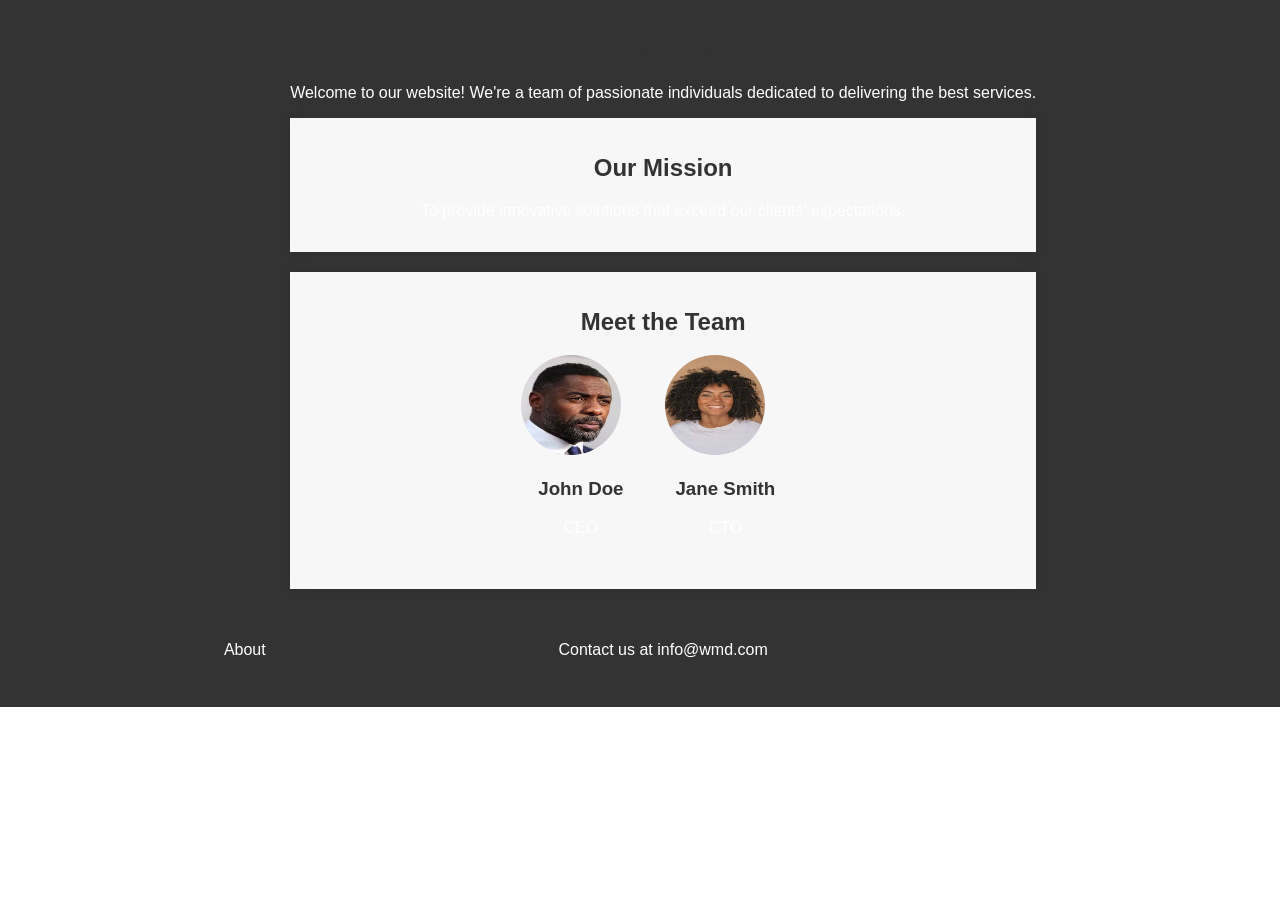
==== files/about.html @ f9843e00 "my-gitbub-page" ====
<!DOCTYPE html>
<html>
<head>
    <title>About Us</title>
    <link rel="stylesheet" href="CSS/style..css">
</head>
<body>
    <header>
        <nav>
            <ul>
                <li><a href="                
                <li><a href="#">About</a></li>
                <li><a href="                   
            </ul>
        </nav>
    </header>
    <main>
        <section class="about">
            <h1>About Us</h1>
            <p>Welcome to our website! We're a team of passionate individuals dedicated to delivering the best services.</p>
        </section>
        <section class="mission">
            <h2>Our Mission</h2>
            <p>To provide innovative solutions that exceed our clients' expectations.</p>
        </section>
        <section class="team">
            <h2>Meet the Team</h2>
            <ul>
                <li>
                    <img src="../Images/Person 1.jpg" alt="John Doe">
                    <h3>John Doe</h3>
                    <p>CEO</p>
                </li>
                <li>
                    <img src="../Images/Person 2.jpg" alt="Jane Smith">
                    <h3>Jane Smith</h3>
                    <p>CTO</p>
                </li>
            </ul>
        </section>
    </main>
    <footer>
        <p>Contact us at <a href="mailto:info@wmd.com">info@wmd.com</a></p>
    </footer>
</body>
</html>
---- files/CSS/style..css ----
body {
    font-family: Arial, sans-serif;
    margin: 0;
    padding: 0;
}

header {
    background-color: #333;
    color: #fff;
    padding: 1em;
    text-align: center;
}

header nav ul {
    list-style: none;
    margin: 0;
    padding: 0;
}

header nav ul li {
    display: inline-block;
    margin-right: 20px;
}

header nav a {
    color: #fff;
    text-decoration: none;
}

main {
    display: flex;
    flex-direction: column;
    align-items: center;
    padding: 2em;
}

section {
    background-color: #f7f7f7;
    padding: 1em;
    margin-bottom: 20px;
    box-shadow: 0 0 10px rgba(0, 0, 0, 0.1);
}

h1, h2, h3 {
    color: #333;
}

.team ul {
    list-style: none;
    margin: 0;
    padding: 0;
}

.team li {
    margin-bottom: 20px;
}

.team img {
    width: 100px;
    height: 100px;
    border-radius: 50%;
    margin-right: 20px;
}

footer {
    background-color: #333;
    color: #fff;
    padding: 1em;
    text-align: center;
    clear: both;
}

footer a {
    color: #fff;
    text-decoration: none;
}
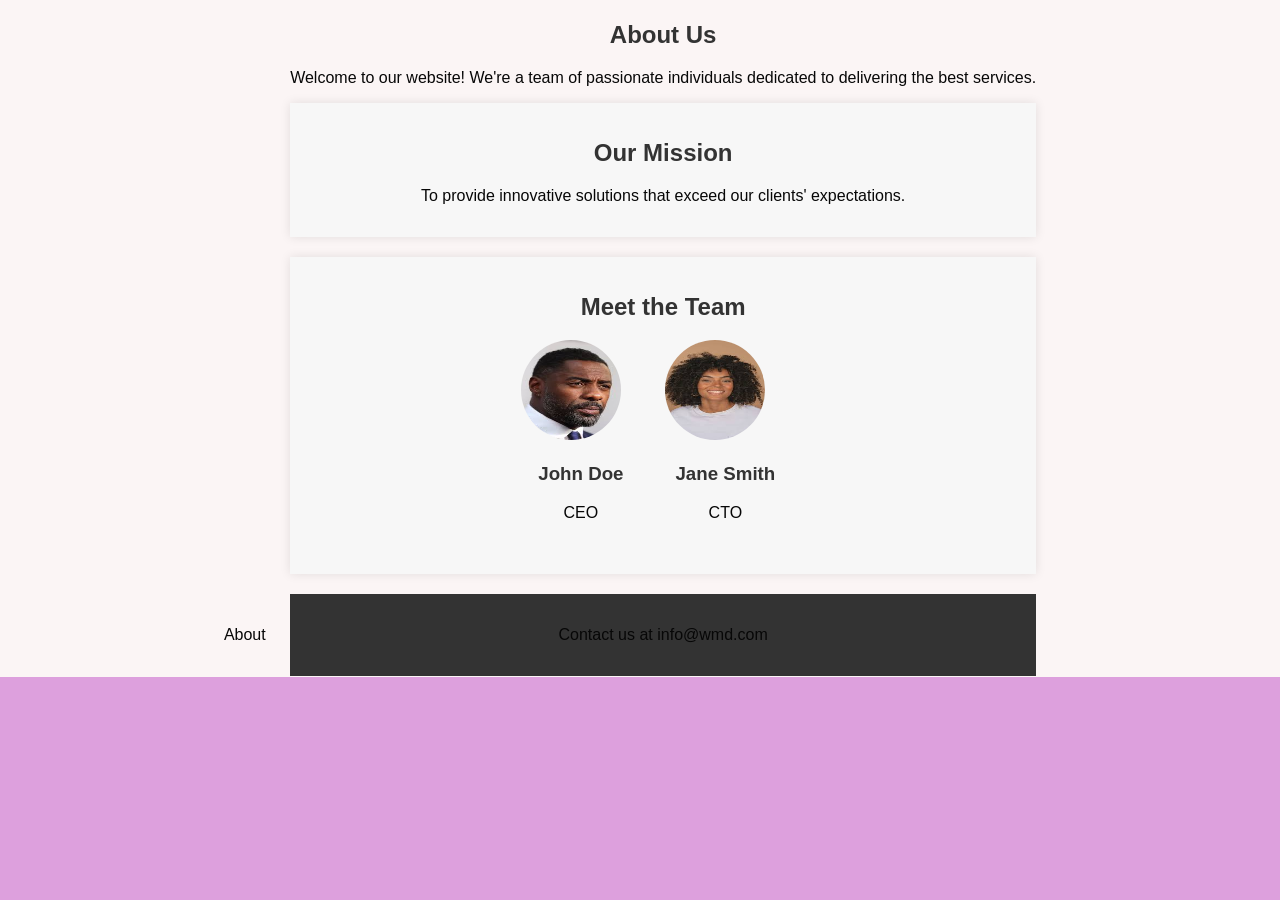
==== commit cc847ded: "first commit" ====
--- a/files/about.html
+++ b/files/about.html
@@ -9,7 +9,7 @@
         <nav>
             <ul>
                 <li><a href="                
-                <li><a href="#">About</a></li>
+                <li> <a href="#">About</a></li>
                 <li><a href="                   
             </ul>
         </nav>
--- a/files/CSS/style..css
+++ b/files/CSS/style..css
@@ -1,13 +1,14 @@
 body {
+    background-color:plum ;
     font-family: Arial, sans-serif;
     margin: 0;
     padding: 0;
 }
 
 header {
-    background-color: #333;
-    color: #fff;
-    padding: 1em;
+    background-color: #fbf5f5;
+    color: black;
+    padding: 1px;
     text-align: center;
 }
 
@@ -23,7 +24,7 @@
 }
 
 header nav a {
-    color: #fff;
+    color: #070707;
     text-decoration: none;
 }
 
